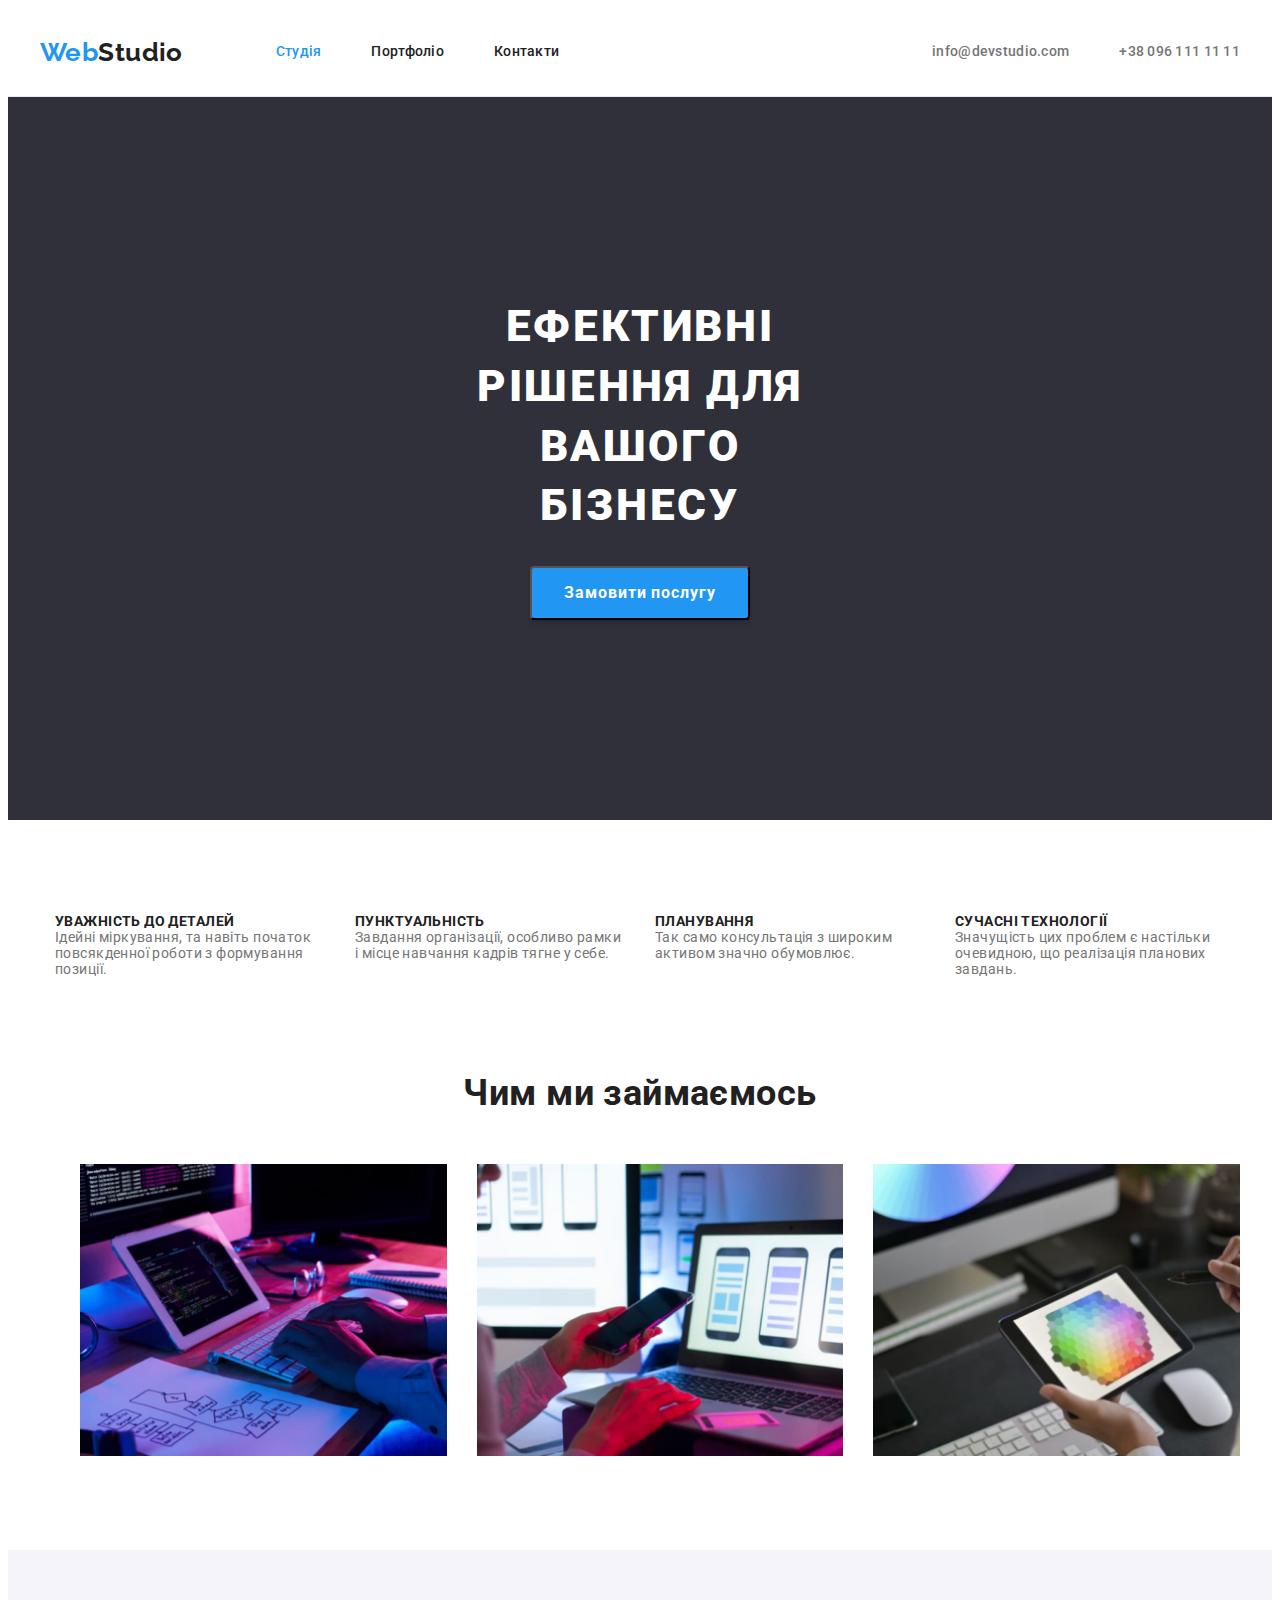
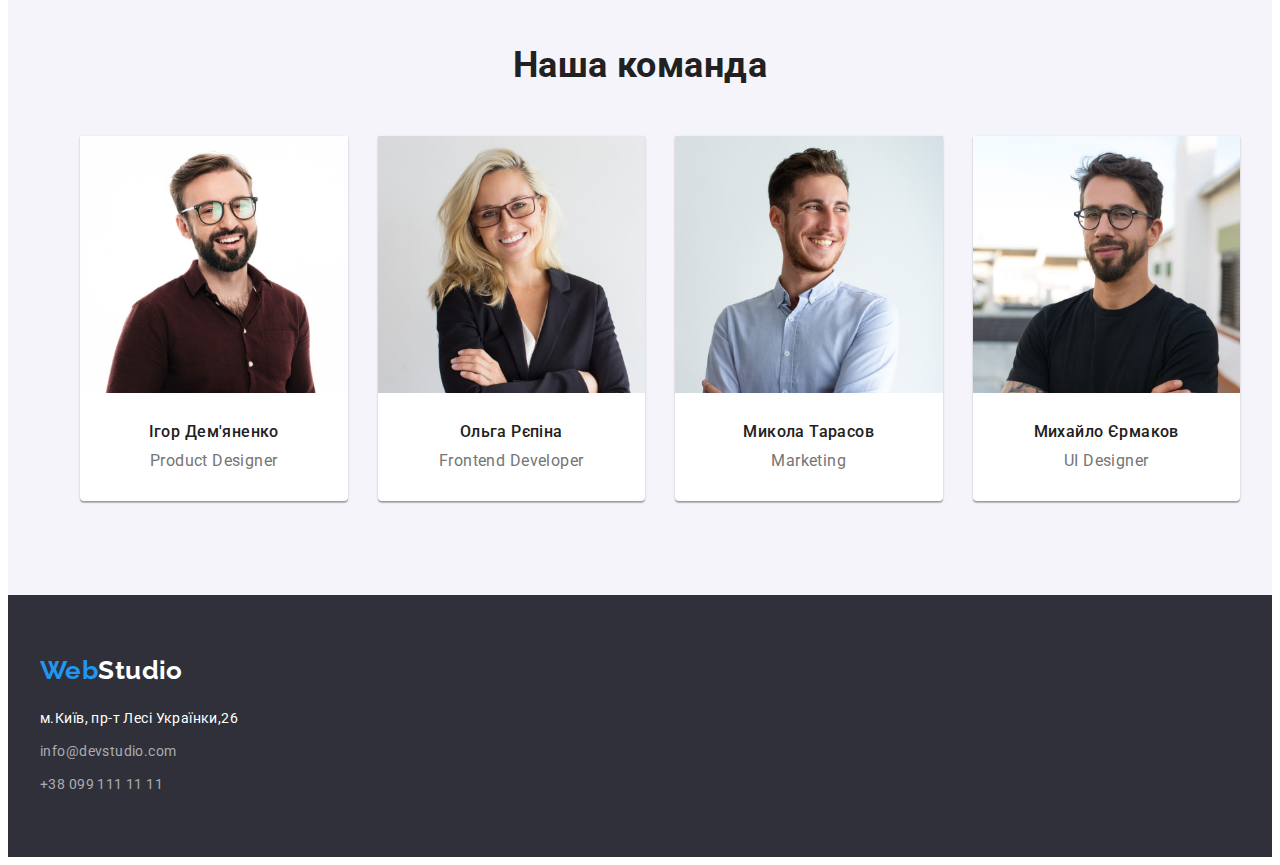
==== index.html @ 305339e4 "ДЗ №3" ====
<!DOCTYPE html>
<html lang="uk">
  <head>
    <meta charset="UTF-8" />
    <meta http-equiv="X-UA-Compatible" content="IE=edge" />
    <meta name="viewport" content="width=device-width, initial-scale=1.0" />
    <title>Студія</title>
    <!--Шрифти початок-->
    <link rel="preconnect" href="https://fonts.googleapis.com" />
    <link rel="preconnect" href="https://fonts.gstatic.com" crossorigin />
    <link
      href="https://fonts.googleapis.com/css2?family=Raleway:wght@700&family=Roboto:wght@400;500;700;900&display=swap"
      rel="stylesheet"
    />
    <!--Шрифти закінчення-->
    <!--modern-normalize-->
    <link
      rel="stylesheet"
      href="https://github.com/sindresorhus/modern-normalize/blob/main/modern-normalize.css"
    />
    <!--styles start-->
    <link rel="stylesheet" href="./css/styles.css" />
    <!--styles end-->
  </head>

  <body>
    <!--Секція хедер-->
    <header class="page-header">
      <div class="container header-container">
        <nav class="header-menu">
          <a class="header-logo link" lang="en" href=""
            >Web<span class="header-logo-studio">Studio</span></a
          >
          <ul class="list header-link-box">
            <li class="header-list-item">
              <a class="header-link link current-link" href="">Студія</a>
            </li>
            <li class="header-list-item">
              <a class="header-link link" href="./portfolio.html">Портфоліо</a>
            </li>
            <li class="header-list-item"><a class="header-link link" href="">Контакти</a></li>
          </ul>
        </nav>

        <ul class="list header-contact-box">
          <li class="header-contact">
            <a class="header-contact link" href="mailto:info@devstudio.com">info@devstudio.com</a>
          </li>
          <li class="header-contact">
            <a class="header-contact link" href="tel:+380961111111">+38 096 111 11 11</a>
          </li>
        </ul>
      </div>
    </header>
    <main>
      <!--Секція Hero-->
      <section class="hero-section">
        <h1 class="main-title">Ефективні рішення для вашого бізнесу</h1>
        <button class="main-button" type="button">Замовити послугу</button>
      </section>
      <!--Секція Особливості-->
      <section class="feature">
        <div class="container feature-container">
          <h2 hidden class="visually-hidden feature-list">Наші особливості</h2>
          <ul class="feature-list list feature-list-box">
            <li class="feature-item">
              <h3 class="feature-list">Уважність до деталей</h3>
              <p class="feature-prop">
                Ідейні міркування, та навіть початок повсякденної роботи з формування позиції.
              </p>
            </li>
            <li class="feature-item">
              <h3 class="feature-list">Пунктуальність</h3>
              <p class="feature-prop">
                Завдання організації, особливо рамки і місце навчання кадрів тягне у себе.
              </p>
            </li>
            <li class="feature-item">
              <h3 class="feature-list">Планування</h3>
              <p class="feature-prop">Так само консультація з широким активом значно обумовлює.</p>
            </li>
            <li class="feature-item">
              <h3 class="feature-list">Сучасні технології</h3>
              <p class="feature-prop">
                Значущість цих проблем є настільки очевидною, що реалізація планових завдань.
              </p>
            </li>
          </ul>
        </div>
      </section>
      <!--Секція чим ми займаємось-->
      <section class="wwd">
        <div class="container">
          <h2 class="wwd-title">Чим ми займаємось</h2>
          <ul class="wwd-item list">
            <li class="wwd-expl">
              <img src="./images/about/about-1.jpg" alt="" width="370" height="294" />
            </li>
            <li class="wwd-expl">
              <img src="./images/about/about-2.jpg" alt="" width="370" height="294" />
            </li>
            <li class="wwd-expl">
              <img src="./images/about/about-3.jpg" alt="" width="370" height="294" />
            </li>
          </ul>
        </div>
      </section>
      <!--Наша команда-->
      <section class="section-team">
        <div class="container">
          <h2 class="team-title">Наша команда</h2>

          <ul class="team-box list">
            <li class="team-box-item">
              <img
                src="./images/team/igot-demyanenko.jpg"
                alt="Ігор Дем'яненко"
                width="270"
                height="260"
              />
              <h3 class="team-list">Ігор Дем'яненко</h3>
              <p class="team-prof" lang="en">Product Designer</p>
            </li>
            <li class="team-box-item">
              <img
                src="./images/team/olha-repina.jpg"
                alt="Ольга Рєпіна"
                width="270"
                height="260"
              />
              <h3 class="team-list">Ольга Рєпіна</h3>
              <p class="team-prof" lang="en">Frontend Developer</p>
            </li>
            <li class="team-box-item">
              <img
                src="./images/team/m-tarasov.jpg"
                alt="Микола Тарасов"
                width="270"
                height="260"
              />
              <h3 class="team-list">Микола Тарасов</h3>
              <p class="team-prof" lang="en">Marketing</p>
            </li>
            <li class="team-box-item">
              <img
                src="./images/team/m-yermakov.jpg"
                alt="Михайло Єрмаков"
                width="270"
                height="260"
              />
              <h3 class="team-list">Михайло Єрмаков</h3>
              <p class="team-prof" lang="en">UI Designer</p>
            </li>
          </ul>
        </div>
      </section>
    </main>
    <!-- Секція футер -->
    <footer class="page-footer">
      <div class="container footer-container">
        <a class="footer-logo link" lang="en" href=""
          >Web<span class="footer-logo-studio">Studio </span>
        </a>
        <address class="contact-adress">
          <ul class="list footer-item">
            <li>
              <a
                class="footer-adress link"
                href="https://goo.gl/maps/cs2QQsm9uVFt8RUUA"
                target="_blank"
                rel="noopener noreferrer"
              >
                м.Київ, пр-т Лесі Українки,26
              </a>
            </li>
            <li class="footer-contact-box">
              <a class="footer-contact link" href="mailto:info@devstudio.com">info@devstudio.com</a>
            </li>
            <li class="footer-contact-box">
              <a class="footer-contact link" href="tel:+380991111111">+38 099 111 11 11</a>
            </li>
          </ul>
        </address>
      </div>
    </footer>
  </body>
</html>
---- css/styles.css ----
:root {
  /* fonts */
  --main-font: 'Roboto';
  --secondary-font: 'Raleway';
  /* text colors */
  --accent-txt-color: #2196f3;
  --black-txt-color: #212121;
  --gray-txt-color: #757575;
  --white-txt-color: #ffffff;
  /* bg-colors */
  --background-white-color: #ffffff;
  --background-hero-color: #2f303a;
  --background-main-color: #e5e5e5;
  --background-team-color: #f5f4fa;
  --background-footer-color: #2f303a;
  /* others */
  --button-txt-color: #2196f3;
  --footer-contact-color: rgba(255, 255, 255, 0.6);
  --portfolio-button-color: #f5f4fa;
  --portfolio-box-border: #eeeeee;
  /* grid */
  --items: 3;
  --indent: 30px;
}

body {
  font-family: var(--main-font), sans-serif;
  font-size: 14px;
  line-height: 1.71;
  letter-spacing: 0.03em;
  color: var(--black-txt-color);
  background-color: var(--background-white-color);
}
/* reset */
h1,
h2,
h3,
p,
ul {
  margin: 0;
}
img {
  display: block;
  max-width: 100%;
  height: auto;
}

/* common styles start */
.container {
  width: 1200px;
  padding-left: 15px;
  padding-right: 15px;
  margin-left: auto;
  margin-right: auto;
  outline: none;
}
.header-container {
  display: flex;
  align-items: center;
}
.header-menu {
  display: flex;
  align-items: center;
}
.header-link-box {
  display: inline-flex;
  margin-left: 93px;
  padding: 32px 0;
}
.header-list-item:not(:last-child) {
  margin-right: 50px;
}

.header-link {
  color: var(--black-txt-color);
  font-weight: 500;
  line-height: 1.14;
  letter-spacing: 0.02em;
}
.header-link:hover,
.header-link:focus {
  color: var(--accent-txt-color);
}
.link {
  text-decoration: none;
}
.list {
  list-style: none;
}
.header-contact-box {
  display: inline-flex;
  padding: 32px 0;
  margin-left: auto;

  padding-left: 0;
}
.header-contact:not(:last-child) {
  margin-right: 50px;
}
/* common styles end */

/* Header section */
.page-header {
  display: flex;
  align-items: center;
  color: var(--background-white-color);
  border-bottom: 1px solid #ececec;
}
.header-logo {
  font-family: var(--secondary-font);
  font-weight: 700;
  font-size: 26px;
  line-height: 1.19;
  color: var(--accent-txt-color);
}
.header-logo-studio {
  align-items: center;
  text-align: center;
  color: var(--black-txt-color);
}

.link.current-link {
  color: var(--accent-txt-color);
}
.header-contact {
  font-weight: 500;
  line-height: 1.14;
  letter-spacing: 0.02em;
  color: var(--gray-txt-color);
}

.header-contact:hover,
.header-contact:focus {
  color: var(--accent-txt-color);
}
.hero-section {
  padding: 200px 452px 200px 452px;
  text-align: center;
  background-color: var(--background-hero-color);
}
.main-title {
  margin-right: auto;
  margin-left: auto;
  padding-bottom: 30px;
  max-width: 696px;
  font-weight: 900;
  font-size: 44px;
  line-height: 1.36;

  letter-spacing: 0.06em;
  text-transform: uppercase;
  color: var(--white-txt-color);
}
.main-button {
  min-width: 200px;
  padding: 10px 32px;
  font-weight: 700;
  font-size: 16px;
  line-height: 1.88;
  text-align: center;

  align-items: center;
  text-align: center;
  letter-spacing: 0.06em;
  color: var(--white-txt-color);
  background: var(--button-txt-color);
  border-radius: 4px;
  box-shadow: 0px 4px 4px rgba(0, 0, 0, 0.15);
  font-family: inherit;
}
.main-button:hover,
.main-button:focus {
  color: var(--accent-txt-color);
}
.feature-container {
  display: flex;
  align-items: center;
  justify-content: center;
  padding-top: 94px;
}
.feature {
  font-size: 14px;
  line-height: 1.14;
}
.visually-hidden {
  position: absolute;
  width: 1px;
  height: 1px;
  margin: -1px;
  border: 0;
  padding: 0;
  white-space: nowrap;
  clip-path: inset(100%);
  clip: rect(0 0 0 0);
  overflow: hidden;
}

.feature-list {
  display: flex;

  justify-items: stretch;

  padding-inline-start: 0;
  font-weight: 700;
  font-size: 14px;
  line-height: 1.14;
  text-transform: uppercase;
}

.feature-list-box:not(:last-child) {
  margin-right: 30px;
}

.feature-prop {
  display: inline-flex;
  max-width: 270px;
  font-weight: 400;
  text-transform: none;
  color: var(--gray-txt-color);
}
.feature-item:not(:last-child) {
  margin-right: 30px;
}
/* .wwd {
  background-color: var(--background-main-color);
} */
.wwd {
  padding-top: 94px;
  padding-bottom: 94px;
}
.wwd-title {
  margin-bottom: 50px;
  font-weight: 700;
  font-size: 36px;
  line-height: 1.17;
  text-align: center;
}
.wwd-item {
  display: flex;
}
.wwd-expl:not(:last-child) {
  margin-right: 30px;
}

.section-team {
  background-color: var(--background-team-color);
}
.team-title {
  padding-bottom: 50px;
  padding-top: 94px;
  font-weight: 700;
  font-size: 36px;
  line-height: 1.17;
  text-align: center;
}
.team-box {
  display: flex;
  padding-bottom: 94px;
}
.team-box-item:not(:last-child) {
  margin-right: 30px;
}
.team-box-item {
  background-color: var(--background-white-color);
  box-shadow: 0px 1px 3px rgba(0, 0, 0, 0.12), 0px 1px 1px rgba(0, 0, 0, 0.14),
    0px 2px 1px rgba(0, 0, 0, 0.2);
  border-radius: 0px 0px 4px 4px;
}
.team-list {
  padding: 30px 0 10px;
  text-align: center;
  font-weight: 500;
  font-size: 16px;
  line-height: 1.18;
}
.team-prof {
  padding: 0 0 30px;
  text-align: center;
  font-size: 16px;
  line-height: 1.18;
  color: var(--gray-txt-color);
}
.page-footer {
  background-color: var(--background-footer-color);
}
.footer-container {
  margin-left: auto;
  margin-right: auto;
  padding-top: 60px;
  padding-bottom: 60px;
}

.footer-logo {
  font-family: var(--secondary-font);
  font-weight: 700;
  font-size: 26px;
  line-height: 1.19;
  color: var(--accent-txt-color);
}

.footer-logo-studio {
  color: var(--white-txt-color);
}
.contact-adress {
  display: flex;
}
.footer-item {
  padding-inline-start: 0;
}

.footer-adress {
  display: flex;
  padding: 20px 0 9px;
  font-style: normal;
  color: var(--white-txt-color);
}
.footer-adress:hover,
.footer-adress:focus {
  color: var(--accent-txt-color);
}

.footer-contact {
  font-style: normal;
  color: var(--footer-contact-color);
}
.footer-contact-box:not(:last-child) {
  margin-bottom: 9px;
}
.footer-contact:hover,
.footer-contact:focus {
  color: var(--accent-txt-color);
}
/* портфоліо */
/* .portfolio-hero {
  
} */
.portfolio-button {
  padding: 6px 22px;
  font-style: normal;
  font-weight: 500;
  font-size: 16px;
  line-height: 1.62;
  text-align: center;
  font-family: inherit;
  color: var(--black-txt-color);
  background: var(--portfolio-button-color);
  border-radius: 4px;
  border-style: none;
}
.portfolio-button:not(:last-child) {
  margin-right: 8px;
}
.portfolio-button:hover,
.portfolio-button:focus {
  color: var(--white-txt-color);
  background-color: var(--button-txt-color);
}
.btn-container {
  display: flex;
  justify-content: center;
  margin-top: 94px;
  margin-bottom: 34px;
}

.portfolio-box {
  display: flex;
  flex-wrap: wrap;
  margin: calc(-1 * var(--indent) / 2);
  padding-inline-start: 0;
  padding-bottom: 94px;
}

.portfolio-list {
  font-weight: 700;
  font-size: 18px;
  line-height: 2;
  letter-spacing: 0.06em;
  color: var(--black-txt-color);
}
.portfolio-box-item {
  flex-basis: calc((100% - var(--indent) * var(--items)) / var(--items));
  margin: calc(var(--indent) / 2);
}

.portfolio-item-text {
  box-sizing: border-box;
  max-width: 370px;

  background: var(--background-white-color);
  border: 1px solid var(--portfolio-box-border);
  padding: 20px 24px;
}

.portfolio-chapter {
  font-style: normal;
  font-weight: 400;
  font-size: 16px;
  line-height: 1.88;
  color: var(--gray-txt-color);
}
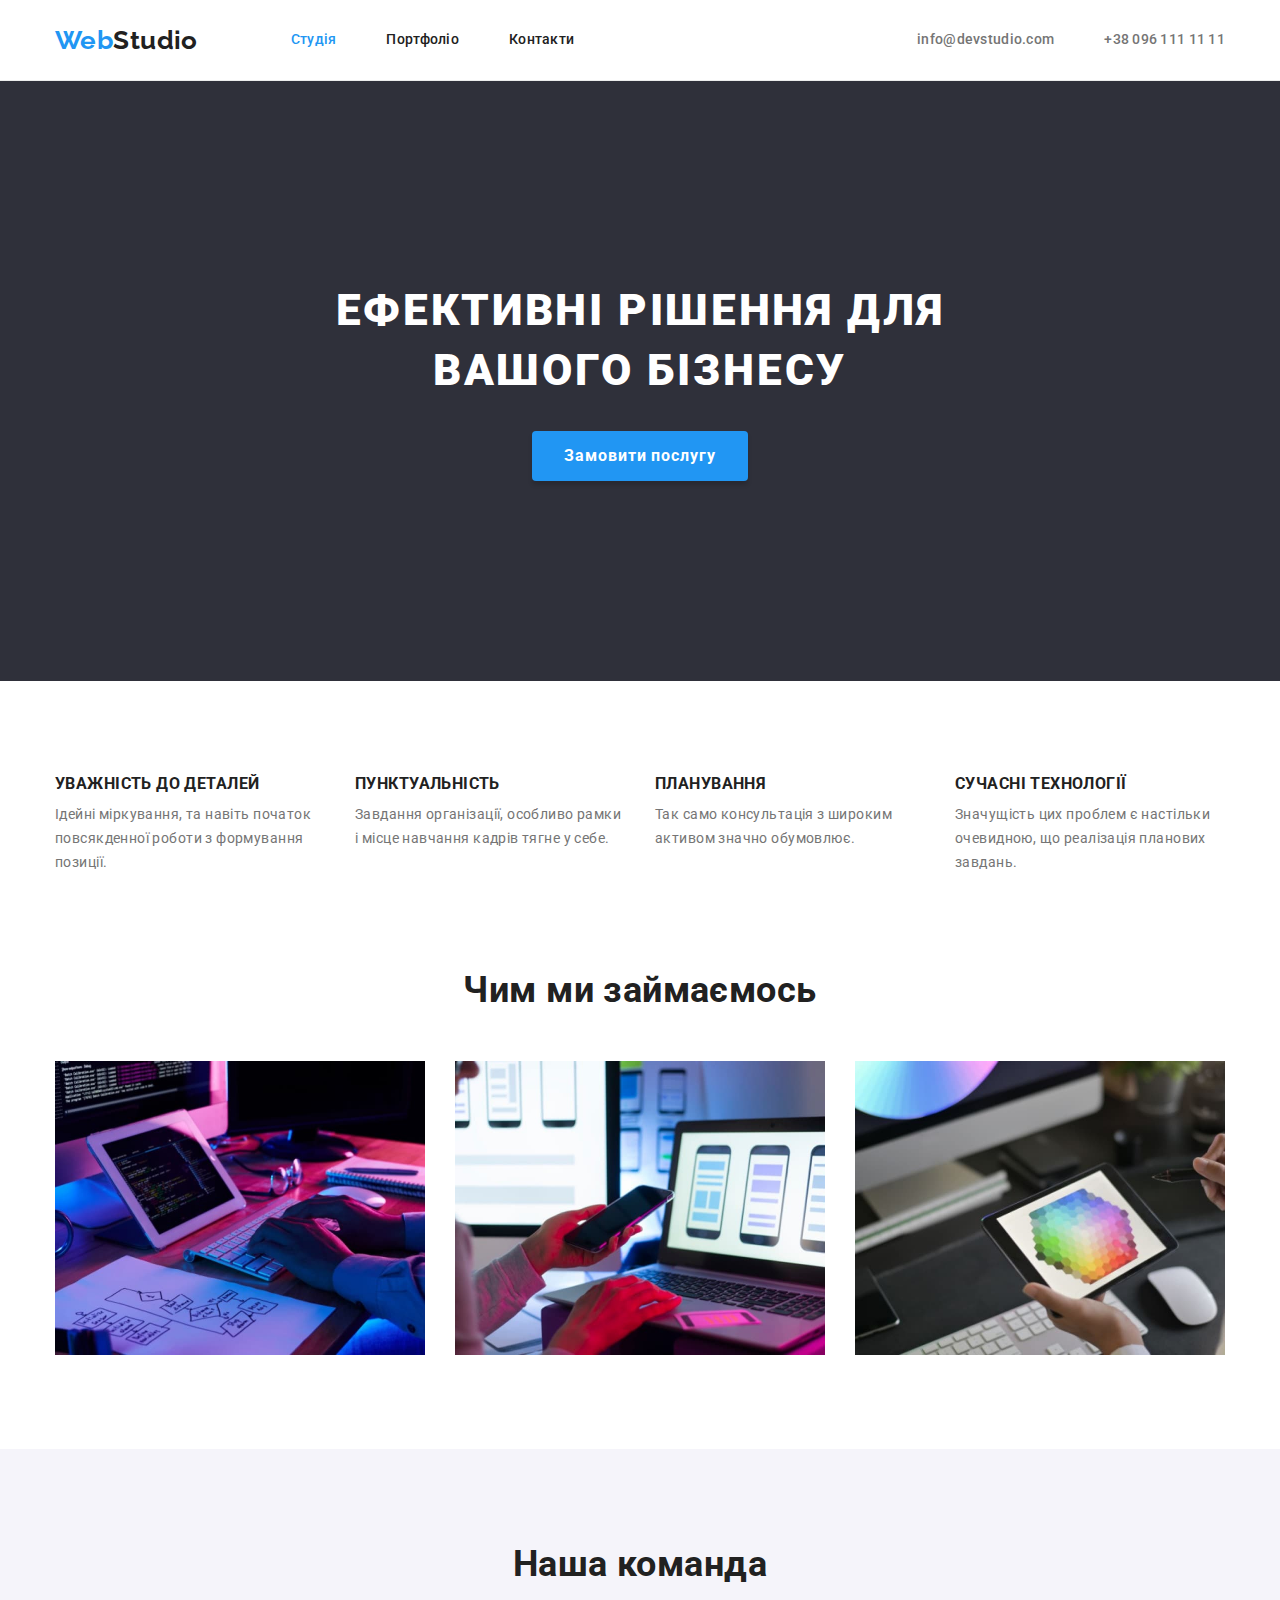
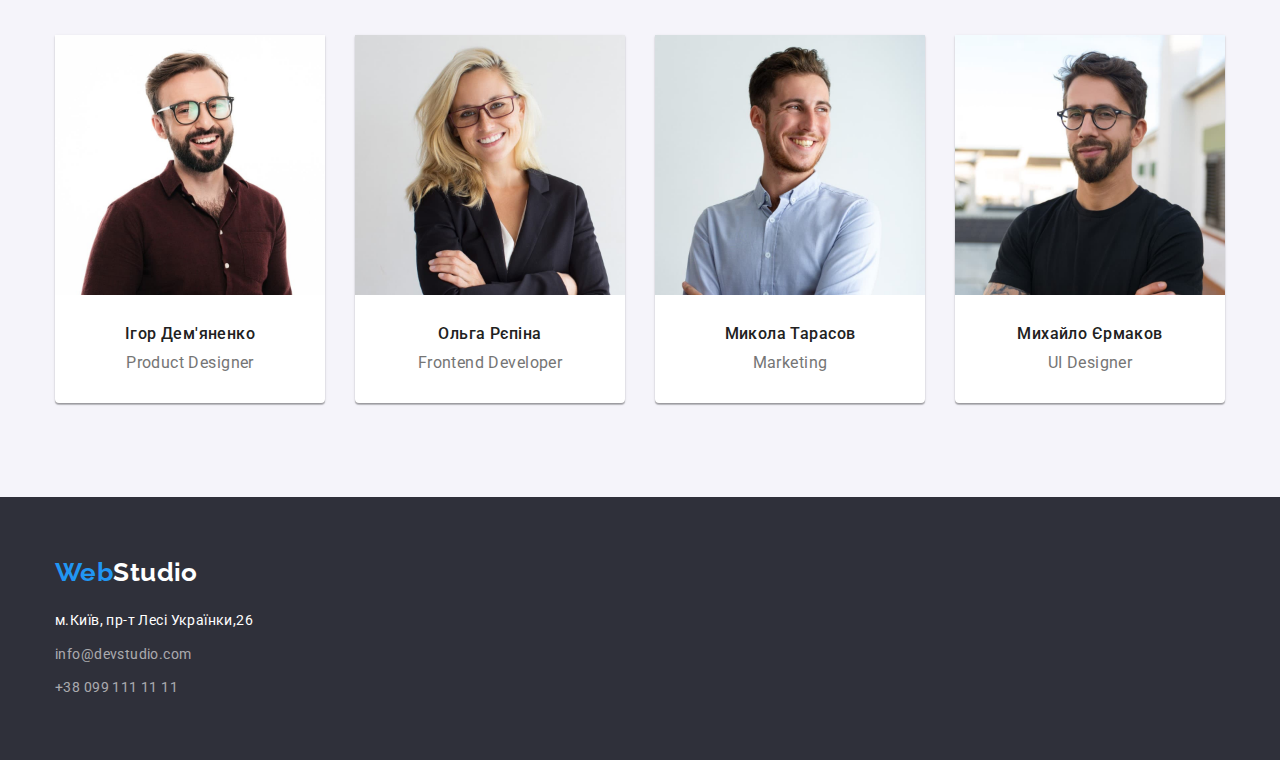
==== commit 3fdcf9ad: "Відкориговано згідно зауважень ментора" ====
--- a/index.html
+++ b/index.html
@@ -16,7 +16,7 @@
     <!--modern-normalize-->
     <link
       rel="stylesheet"
-      href="https://github.com/sindresorhus/modern-normalize/blob/main/modern-normalize.css"
+      href="https://cdn.jsdelivr.net/npm/modern-normalize@1.1.0/modern-normalize.min.css"
     />
     <!--styles start-->
     <link rel="stylesheet" href="./css/styles.css" />
@@ -64,23 +64,23 @@
           <h2 hidden class="visually-hidden feature-list">Наші особливості</h2>
           <ul class="feature-list list feature-list-box">
             <li class="feature-item">
-              <h3 class="feature-list">Уважність до деталей</h3>
+              <h3 class="feature-list-item">Уважність до деталей</h3>
               <p class="feature-prop">
                 Ідейні міркування, та навіть початок повсякденної роботи з формування позиції.
               </p>
             </li>
             <li class="feature-item">
-              <h3 class="feature-list">Пунктуальність</h3>
+              <h3 class="feature-list-item">Пунктуальність</h3>
               <p class="feature-prop">
                 Завдання організації, особливо рамки і місце навчання кадрів тягне у себе.
               </p>
             </li>
             <li class="feature-item">
-              <h3 class="feature-list">Планування</h3>
+              <h3 class="feature-list-item">Планування</h3>
               <p class="feature-prop">Так само консультація з широким активом значно обумовлює.</p>
             </li>
             <li class="feature-item">
-              <h3 class="feature-list">Сучасні технології</h3>
+              <h3 class="feature-list-item">Сучасні технології</h3>
               <p class="feature-prop">
                 Значущість цих проблем є настільки очевидною, що реалізація планових завдань.
               </p>
@@ -89,17 +89,17 @@
         </div>
       </section>
       <!--Секція чим ми займаємось-->
-      <section class="wwd">
+      <section class="about">
         <div class="container">
-          <h2 class="wwd-title">Чим ми займаємось</h2>
-          <ul class="wwd-item list">
-            <li class="wwd-expl">
+          <h2 class="about-title">Чим ми займаємось</h2>
+          <ul class="about-item list">
+            <li class="about-example">
               <img src="./images/about/about-1.jpg" alt="" width="370" height="294" />
             </li>
-            <li class="wwd-expl">
+            <li class="about-example">
               <img src="./images/about/about-2.jpg" alt="" width="370" height="294" />
             </li>
-            <li class="wwd-expl">
+            <li class="about-example">
               <img src="./images/about/about-3.jpg" alt="" width="370" height="294" />
             </li>
           </ul>
--- a/css/styles.css
+++ b/css/styles.css
@@ -65,13 +65,13 @@
 .header-link-box {
   display: inline-flex;
   margin-left: 93px;
-  padding: 32px 0;
 }
 .header-list-item:not(:last-child) {
   margin-right: 50px;
 }
 
 .header-link {
+  padding: 32px 0;
   color: var(--black-txt-color);
   font-weight: 500;
   line-height: 1.14;
@@ -86,12 +86,11 @@
 }
 .list {
   list-style: none;
+  padding: 0;
 }
 .header-contact-box {
   display: inline-flex;
-  padding: 32px 0;
   margin-left: auto;
-
   padding-left: 0;
 }
 .header-contact:not(:last-child) {
@@ -123,6 +122,7 @@
   color: var(--accent-txt-color);
 }
 .header-contact {
+  padding: 32px 0;
   font-weight: 500;
   line-height: 1.14;
   letter-spacing: 0.02em;
@@ -134,19 +134,18 @@
   color: var(--accent-txt-color);
 }
 .hero-section {
-  padding: 200px 452px 200px 452px;
+  padding: 200px 0 200px 0;
   text-align: center;
   background-color: var(--background-hero-color);
 }
 .main-title {
   margin-right: auto;
   margin-left: auto;
-  padding-bottom: 30px;
+  margin-bottom: 30px;
   max-width: 696px;
   font-weight: 900;
   font-size: 44px;
   line-height: 1.36;
-
   letter-spacing: 0.06em;
   text-transform: uppercase;
   color: var(--white-txt-color);
@@ -158,27 +157,27 @@
   font-size: 16px;
   line-height: 1.88;
   text-align: center;
-
   align-items: center;
   text-align: center;
   letter-spacing: 0.06em;
   color: var(--white-txt-color);
   background: var(--button-txt-color);
+  border: none;
   border-radius: 4px;
   box-shadow: 0px 4px 4px rgba(0, 0, 0, 0.15);
   font-family: inherit;
 }
 .main-button:hover,
 .main-button:focus {
-  color: var(--accent-txt-color);
+  color: var(--white-txt-color);
 }
 .feature-container {
   display: flex;
   align-items: center;
   justify-content: center;
-  padding-top: 94px;
 }
 .feature {
+  padding: 94px 0 94px 0;
   font-size: 14px;
   line-height: 1.14;
 }
@@ -197,26 +196,31 @@
 
 .feature-list {
   display: flex;
-
-  justify-items: stretch;
-
-  padding-inline-start: 0;
+  
   font-weight: 700;
   font-size: 14px;
   line-height: 1.14;
   text-transform: uppercase;
 }
 
+.feature-list-item {
+  margin-bottom: 10px;
+}
+
 .feature-list-box:not(:last-child) {
   margin-right: 30px;
 }
 
 .feature-prop {
   display: inline-flex;
-  max-width: 270px;
+
   font-weight: 400;
+  line-height: 1.71;
   text-transform: none;
   color: var(--gray-txt-color);
+}
+.feature-item {
+  width: 270px;
 }
 .feature-item:not(:last-child) {
   margin-right: 30px;
@@ -224,39 +228,41 @@
 /* .wwd {
   background-color: var(--background-main-color);
 } */
-.wwd {
+.about {
+  padding-top: 0;
+  padding-bottom: 94px;
+}
+.about-title {
+  margin-bottom: 50px;
+  font-weight: 700;
+  font-size: 36px;
+  line-height: 1.17;
+  text-align: center;
+}
+.about-item {
+  display: flex;
+  padding: 0;
+}
+.about-example:not(:last-child) {
+  margin-right: 30px;
+}
+
+.section-team {
   padding-top: 94px;
   padding-bottom: 94px;
-}
-.wwd-title {
+  background-color: var(--background-team-color);
+}
+.team-title {
   margin-bottom: 50px;
   font-weight: 700;
   font-size: 36px;
   line-height: 1.17;
   text-align: center;
 }
-.wwd-item {
-  display: flex;
-}
-.wwd-expl:not(:last-child) {
-  margin-right: 30px;
-}
-
-.section-team {
-  background-color: var(--background-team-color);
-}
-.team-title {
-  padding-bottom: 50px;
-  padding-top: 94px;
-  font-weight: 700;
-  font-size: 36px;
-  line-height: 1.17;
-  text-align: center;
-}
 .team-box {
   display: flex;
-  padding-bottom: 94px;
-}
+  }
+
 .team-box-item:not(:last-child) {
   margin-right: 30px;
 }
@@ -267,27 +273,26 @@
   border-radius: 0px 0px 4px 4px;
 }
 .team-list {
-  padding: 30px 0 10px;
+  margin: 30px 0 10px;
   text-align: center;
   font-weight: 500;
   font-size: 16px;
   line-height: 1.18;
 }
 .team-prof {
-  padding: 0 0 30px;
+  margin: 0 0 30px;
   text-align: center;
   font-size: 16px;
   line-height: 1.18;
   color: var(--gray-txt-color);
 }
 .page-footer {
-  background-color: var(--background-footer-color);
-}
-.footer-container {
-  margin-left: auto;
-  margin-right: auto;
   padding-top: 60px;
   padding-bottom: 60px;
+  background-color: var(--background-footer-color);
+}
+.footer-container {
+  margin-right: auto;
 }
 
 .footer-logo {
@@ -304,13 +309,13 @@
 .contact-adress {
   display: flex;
 }
-.footer-item {
-  padding-inline-start: 0;
-}
+/* .footer-item {
+  
+} */
 
 .footer-adress {
   display: flex;
-  padding: 20px 0 9px;
+  margin: 20px 0 10px 0;
   font-style: normal;
   color: var(--white-txt-color);
 }
@@ -331,9 +336,9 @@
   color: var(--accent-txt-color);
 }
 /* портфоліо */
-/* .portfolio-hero {
-  
-} */
+.portfolio-hero {
+  padding: 94px 0 94px 0;
+}
 .portfolio-button {
   padding: 6px 22px;
   font-style: normal;
@@ -358,16 +363,13 @@
 .btn-container {
   display: flex;
   justify-content: center;
-  margin-top: 94px;
-  margin-bottom: 34px;
+  margin-bottom: 50px;
 }
 
 .portfolio-box {
   display: flex;
   flex-wrap: wrap;
   margin: calc(-1 * var(--indent) / 2);
-  padding-inline-start: 0;
-  padding-bottom: 94px;
 }
 
 .portfolio-list {
@@ -375,6 +377,7 @@
   font-size: 18px;
   line-height: 2;
   letter-spacing: 0.06em;
+  margin-bottom: 4px;
   color: var(--black-txt-color);
 }
 .portfolio-box-item {
@@ -385,9 +388,9 @@
 .portfolio-item-text {
   box-sizing: border-box;
   max-width: 370px;
-
   background: var(--background-white-color);
   border: 1px solid var(--portfolio-box-border);
+  border-top: none;
   padding: 20px 24px;
 }
 
